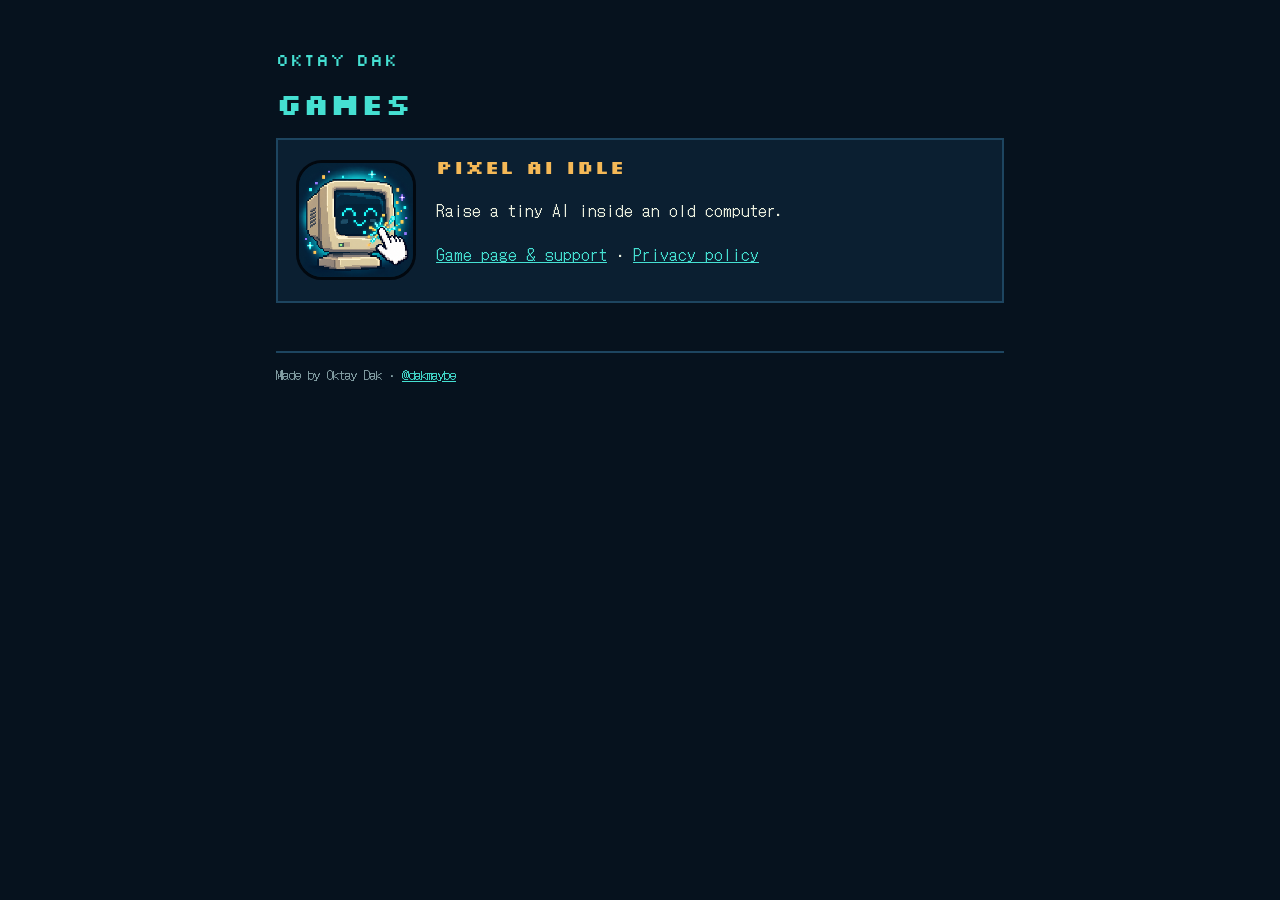
==== index.html @ f29482b3 "Pixel AI Idle: support page, privacy policy (EN/TR), app-ads.txt" ====
<!doctype html><html lang="en"><head><meta charset="utf-8"><meta name="viewport" content="width=device-width, initial-scale=1"><title>Oktay Dak — Games</title><link rel="preconnect" href="https://fonts.googleapis.com"><link rel="preconnect" href="https://fonts.gstatic.com" crossorigin><link href="https://fonts.googleapis.com/css2?family=DotGothic16&family=Silkscreen:wght@400;700&display=swap" rel="stylesheet"><link rel="stylesheet" href="/style.css"></head>
<body><main><p class="brand">OKTAY DAK</p><h1>Games</h1>
<div class="card hero"><img src="/pixel-ai-idle/icon.png" alt="Pixel AI Idle icon"><div><h2 style="margin-top:0">Pixel AI Idle</h2><p>Raise a tiny AI inside an old computer.</p><p><a href="/pixel-ai-idle/">Game page &amp; support</a> · <a href="/pixel-ai-idle/privacy/">Privacy policy</a></p></div></div>
<footer>Made by Oktay Dak · <a href="https://x.com/dakmaybe">@dakmaybe</a></footer></main></body></html>
---- style.css ----
:root { --void:#06121e; --navy:#0b1f31; --line:#1d4560; --cyan:#45e0d2; --amber:#f5b957; --white:#edf1df; --muted:#86a2a7; }
* { box-sizing: border-box; }
html, body { margin: 0; background: var(--void); color: var(--white); font-family: 'DotGothic16', monospace; font-size: 17px; line-height: 1.6; }
main { max-width: 760px; margin: 0 auto; padding: 32px 16px 64px; }
h1, h2, .brand { font-family: 'Silkscreen', monospace; color: var(--cyan); letter-spacing: 1px; line-height: 1.2; }
h1 { font-size: 30px; margin: 8px 0 4px; }
h2 { font-size: 19px; margin: 32px 0 8px; color: var(--amber); }
a { color: var(--cyan); }
.hero { display: flex; gap: 20px; align-items: center; flex-wrap: wrap; }
.hero img { width: 120px; height: 120px; border-radius: 26px; border: 3px solid #02080f; image-rendering: pixelated; }
.card { border: 2px solid var(--line); background: var(--navy); padding: 16px 18px; margin: 16px 0; }
.muted { color: var(--muted); font-size: 14px; }
.lang { float: right; font-size: 14px; }
ul { padding-left: 22px; }
footer { margin-top: 48px; color: var(--muted); font-size: 13px; border-top: 2px solid var(--line); padding-top: 12px; }
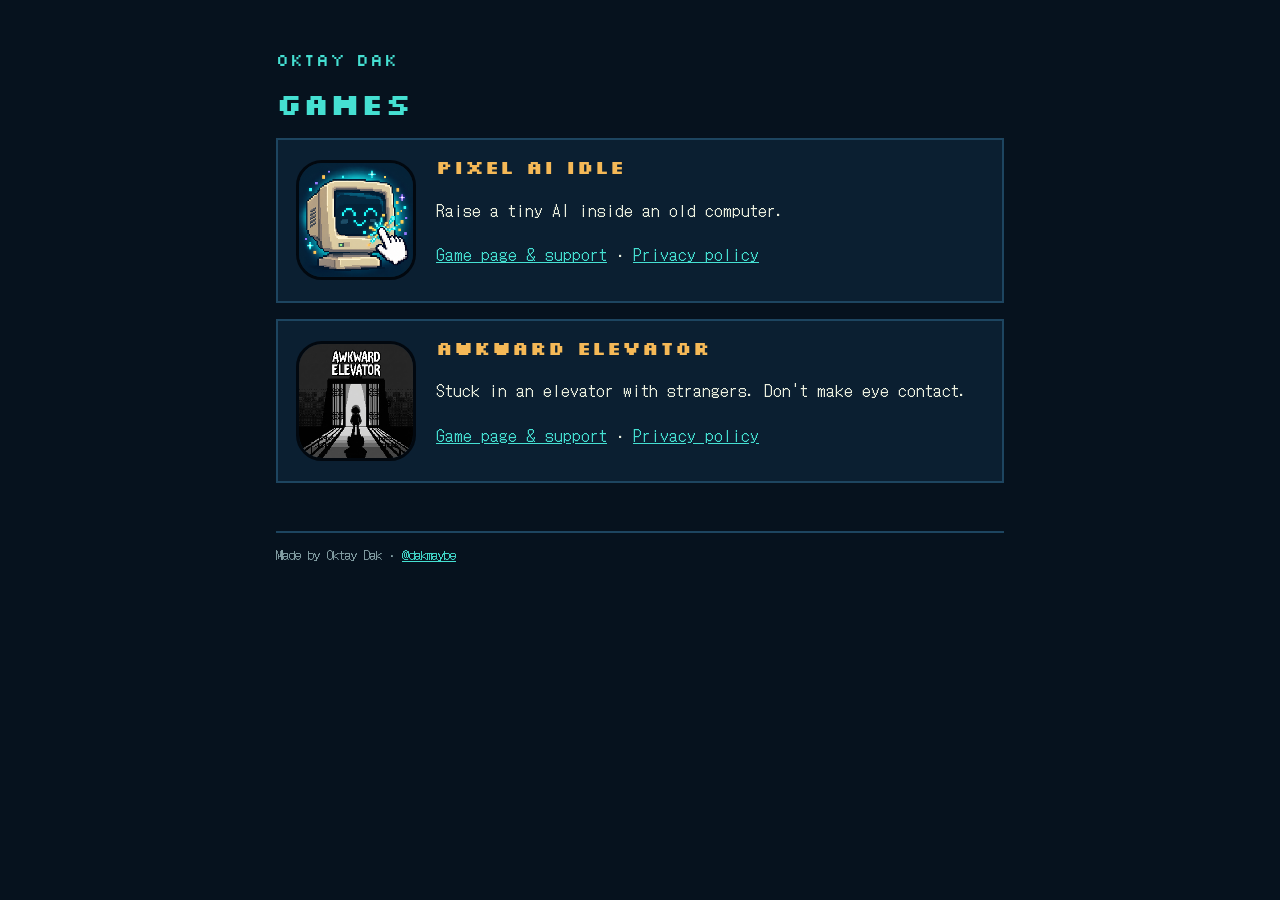
==== commit ae0db89c: "Awkward Elevator: support page and privacy policy" ====
--- a/index.html
+++ b/index.html
@@ -1,4 +1,5 @@
 <!doctype html><html lang="en"><head><meta charset="utf-8"><meta name="viewport" content="width=device-width, initial-scale=1"><title>Oktay Dak — Games</title><link rel="preconnect" href="https://fonts.googleapis.com"><link rel="preconnect" href="https://fonts.gstatic.com" crossorigin><link href="https://fonts.googleapis.com/css2?family=DotGothic16&family=Silkscreen:wght@400;700&display=swap" rel="stylesheet"><link rel="stylesheet" href="/style.css"></head>
 <body><main><p class="brand">OKTAY DAK</p><h1>Games</h1>
 <div class="card hero"><img src="/pixel-ai-idle/icon.png" alt="Pixel AI Idle icon"><div><h2 style="margin-top:0">Pixel AI Idle</h2><p>Raise a tiny AI inside an old computer.</p><p><a href="/pixel-ai-idle/">Game page &amp; support</a> · <a href="/pixel-ai-idle/privacy/">Privacy policy</a></p></div></div>
+<div class="card hero"><img src="/awkward-elevator/icon.png" alt="Awkward Elevator icon"><div><h2 style="margin-top:0">Awkward Elevator</h2><p>Stuck in an elevator with strangers. Don't make eye contact.</p><p><a href="/awkward-elevator/">Game page &amp; support</a> · <a href="/awkward-elevator/privacy/">Privacy policy</a></p></div></div>
 <footer>Made by Oktay Dak · <a href="https://x.com/dakmaybe">@dakmaybe</a></footer></main></body></html>
